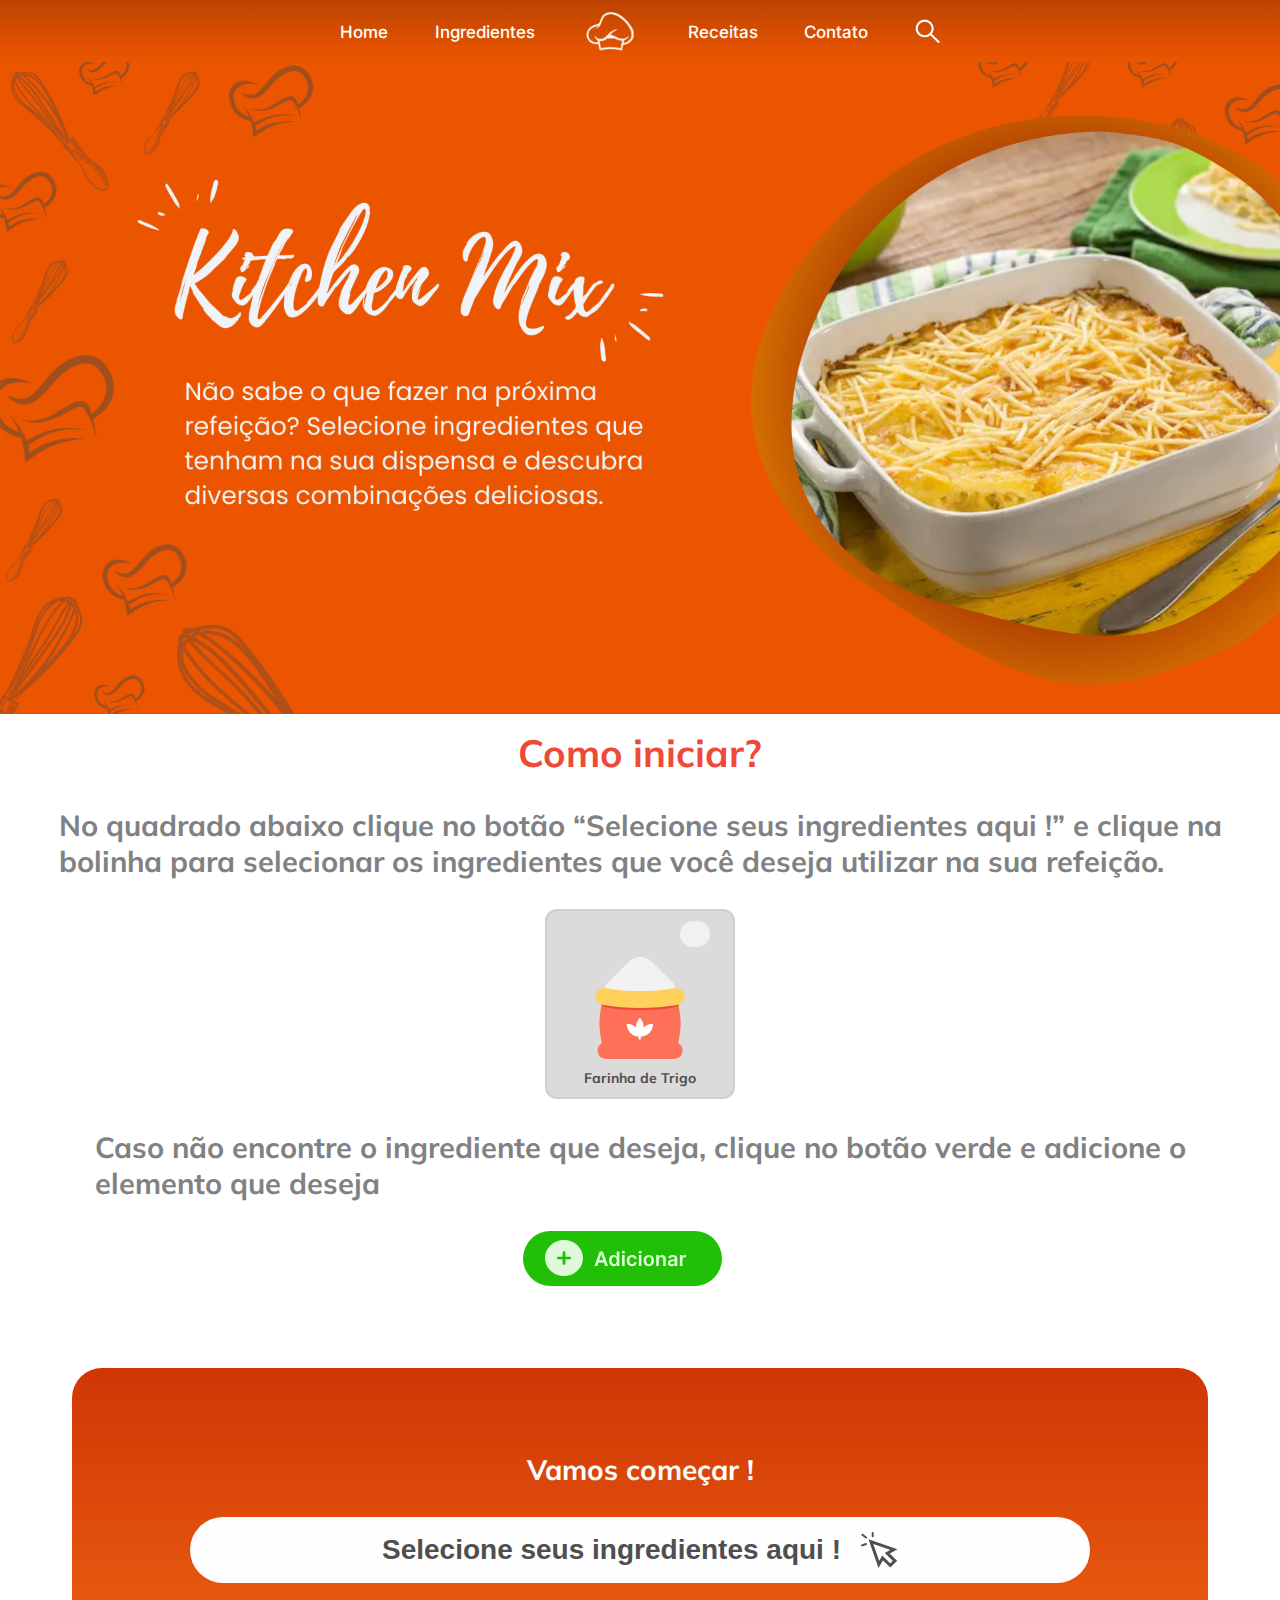
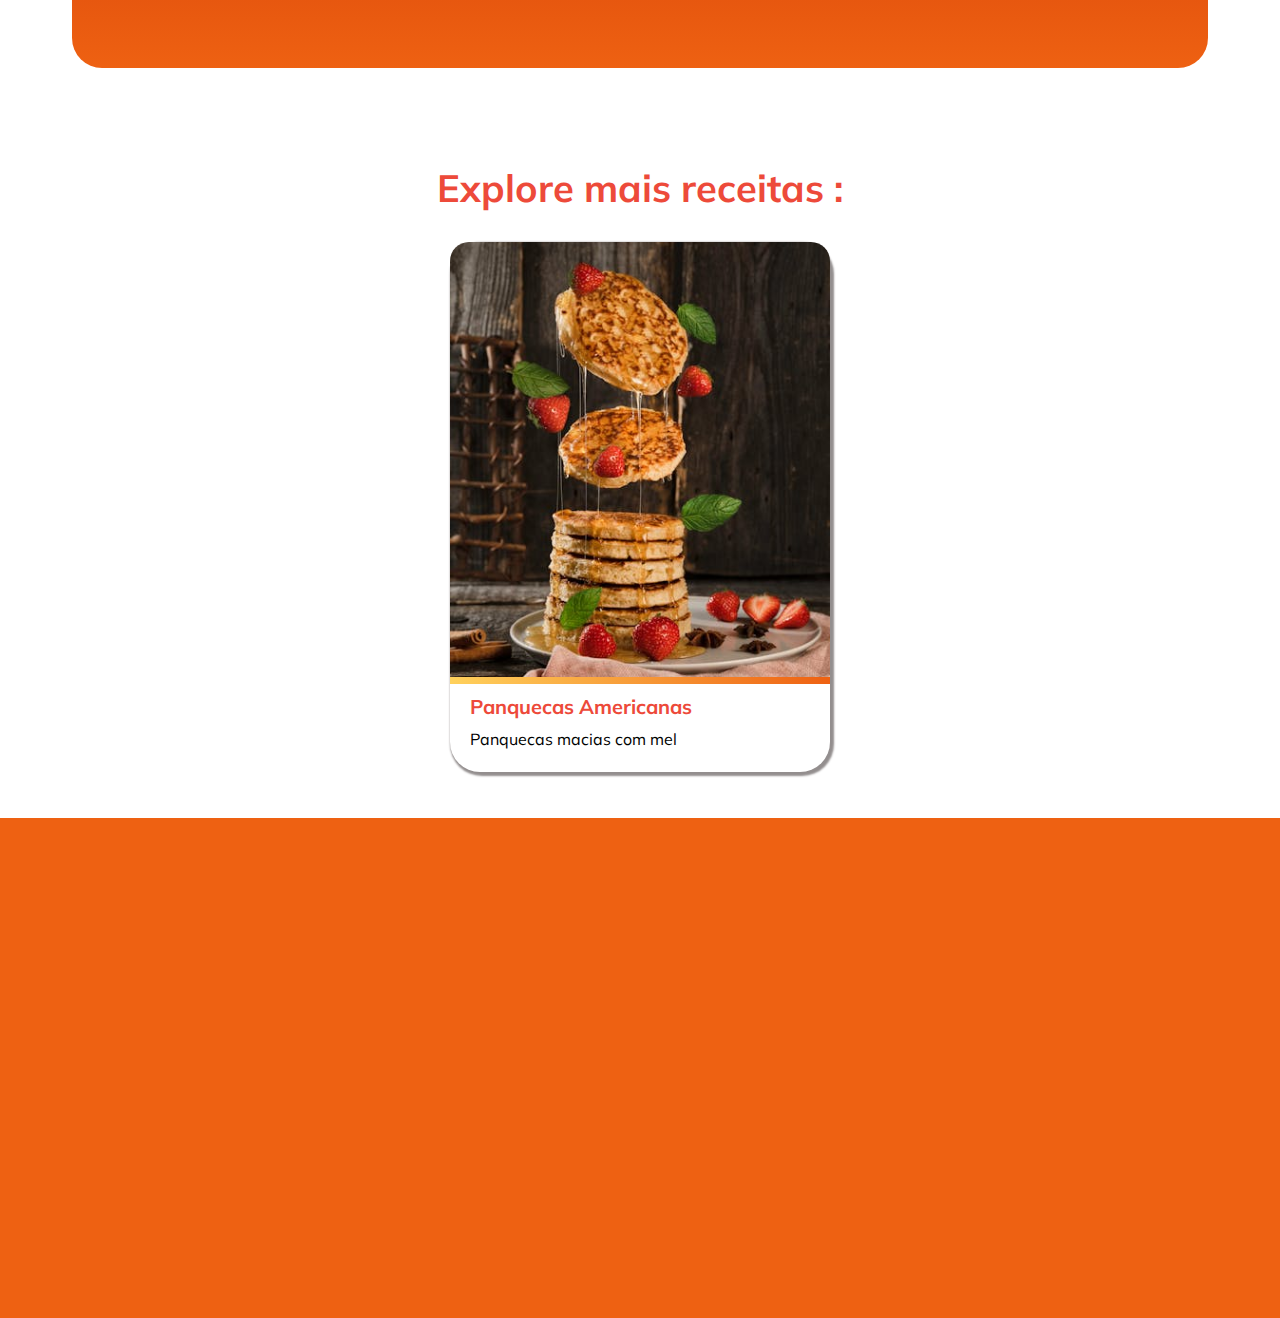
==== index.html @ e92a493b "faixa" ====
<!DOCTYPE html>
<html lang="pt-br">
<head>
    <meta charset="UTF-8">
    <meta name="viewport" content="width=device-width, initial-scale=1.0">
    <title>Kitchen Mix</title>
    <link rel="stylesheet" href="css/style.css">
    <link rel="icon" href="img/logo.svg">
  </head>
<body>
    <header>
        <nav>
          <a href="">Home</a>
          <a href="">Ingredientes</a>
          <div class="logo">
            <img src="img/logo.svg" alt="">
          </div>
          <a href="">Receitas</a>
          <a href="">Contato</a>
          <div class="lupa">
            <img src="img/lupa.svg" alt="">
          </div>
      </nav>
      </header>
      <main>
        <img src="img/home.svg" alt="">
      </main>

      <section class="align-tut">
        <article class="tutorial">
          <h2>Como iniciar?</h2>
          <h1>No quadrado abaixo clique no botão “Selecione seus ingredientes aqui !” e clique na <br> bolinha para selecionar os ingredientes que você deseja utilizar na sua refeição.</h1>
          <div class="card-ing">
            <div class="ball"></div>
            <img src="img/farinha.svg" alt="">
              <p>Farinha de Trigo</p>
          </div>
          <h1>Caso não encontre o ingrediente que deseja, clique no botão verde e adicione o <br> elemento que deseja</h1>
          <img src="img/add.svg" alt="">
        </article>
      </section>

      <section class="align-start">
        <article class="start">
          <h1>Vamos começar !</h1>
          <button><h1>Selecione seus ingredientes aqui ! </h1><img src="img/click.svg" alt=""></button>
        </article>
      </section>

      <section class="section-exp">
        <article class="explore">
          <h1>Explore mais receitas :</h1>
          <div class="card-exp">
            <img src="img/panqueca.svg" alt="">
            <div class="retangle"></div>
            <h1>Panquecas Americanas</h1>
            <p>Panquecas macias com mel</p>
          </div>
        </article>
      </section>

      <section class="faixa-laranja">
        <article>

        </article>
      </section>

</body>
</html>
---- css/style.css ----
@import url('https://fonts.googleapis.com/css2?family=DM+Sans:ital,opsz,wght@0,9..40,100..1000;1,9..40,100..1000&family=Inter:wght@100..900&family=Mulish:ital,wght@0,200..1000;1,200..1000&family=Open+Sans:ital,wght@0,300..800;1,300..800&display=swap');

* {
    padding: 0;
    margin: 0;
    box-sizing: border-box;
}

body {
    width: 100%;
    font-family: "Mulish", sans-serif;
    margin: auto;
    display: flex;
    flex-direction: column;
}

header {
    width: 100%;
    height: 62px;
    background: linear-gradient(#BC4400,#EC5500);
    display: flex;
    flex-direction: row;
    justify-content: space-around;
    align-items: center;
}

.logo img {
    width: 60px;
    padding-top: 5px;
}

.lupa img {
    width: 25px;
    padding-top: 12px;
}

a {
    font-family: "Inter", sans-serif;
    font-size: 17px;
    font-weight: 500;
    color: white;
    text-decoration: none;
    padding-top: 15px;
}

nav {
    display: inline-block;
    display: flex;
    justify-content: space-between;
    width: 600px;
  }

  
a:hover {
    color: #e6bfbf;
    transition: 0.3s all;
}

main img{
    width: 100%;
}

.align-start {
    height: 400px;
    display: flex;
    justify-content: center;
    align-items: center;
}

.start {
    width: 1136px;
    height: 300px;
    border-radius: 30px;
    background:linear-gradient(#CF3605, #EE6112);
    display: flex;
    flex-direction: column;
    justify-content: center;
    align-items: center;
    gap: 30px;
}

h1 {
    font-size: 28px;
    color: white;
    font-weight: 500px;
}

.start button {
    width: 900px;
    height: 66px;
    background-color: #FEFEFE;
    border-radius: 40px;
    border: none;
    font-size: 20px;
    font-weight: 800px;
    display: flex;
    justify-content: center;
    align-items: center;
    gap: 20px;
}
.start button h1{
    color: #504E4E;
}

.align-tut {
    height: 600px;
    display: flex;
    justify-content: center;
    align-items: center;
}

.tutorial {
    display: flex;
    flex-direction: column;
    justify-content: center;
    align-items: center;
    gap: 30px;
}

.tutorial h2,
.explore h1 {
    color: #ED4A3A;
    font-size: 38px;
}

.tutorial h1 {
    color: #808183;
    font-size: 29px;
}

.card-ing {
    width: 190px;
    height: 190px;
    border-radius: 12px;
    background-color: #DBDBDB;
    border: 2px solid #C9CFD3;
    display: flex;
    flex-direction: column;
    justify-content: center;
    align-items: center;
    gap: 10px;
}

.card-ing p {
    font-size: 14px;
    color: #504E4E;
    font-weight: 700;
    margin-bottom: 10px;
}

.ball {
    width: 30px;
    height: 29px;
    border-radius: 50px;
    background-color: #F1F1F1;
    border: 1.5 solid #C9CFD3;
    margin-left: 110px;
    margin-top: 10px;
}

.section-exp {
    width: 100%;
    height: 700px;
    display: flex;
    justify-content: center;
    align-items: center;
}

.explore {
    display: flex;
    flex-direction: column;
    justify-content: center;
    align-items: center;
}

.card-exp {
    margin-top: 30px;
    width: 380px;
    height: 530px;
    background-color: white;
    border-radius: 30px;
    box-shadow: 2px 2px 2px 2px#938e8e;
}

.card-exp img{
    width: 380px;
}

.card-exp h1{
    color: #ED4A3A;
    font-size: 20px;
}

.retangle {
    margin-top: -6px;
    width: 380px;
    height: 9px;
    background:linear-gradient(-90deg,#EE6112, #FFD15C);
}

.card-exp p,
.card-exp h1{
    margin-top: 10px;
    margin-left: 20px;
}

.faixa-laranja {
    width: 100%;
    height: 500px;
    background-color: #EE6112;
}
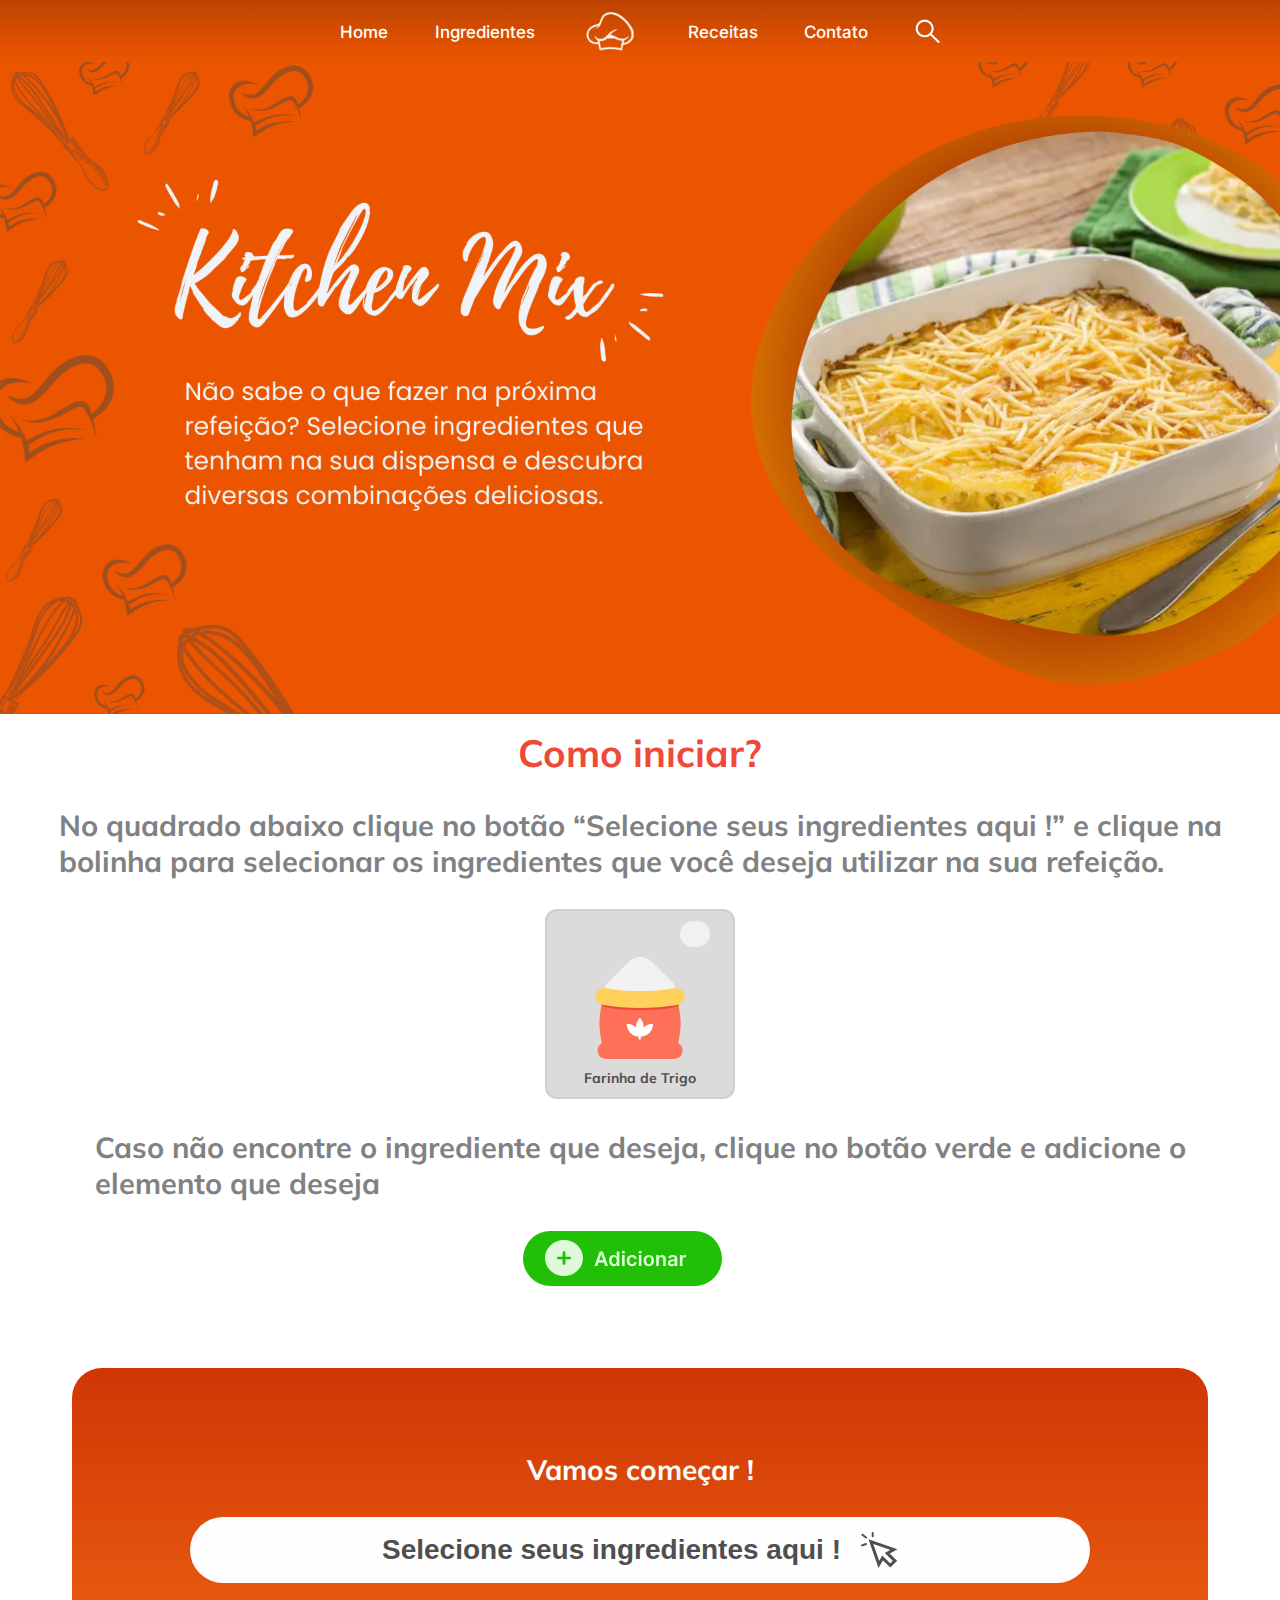
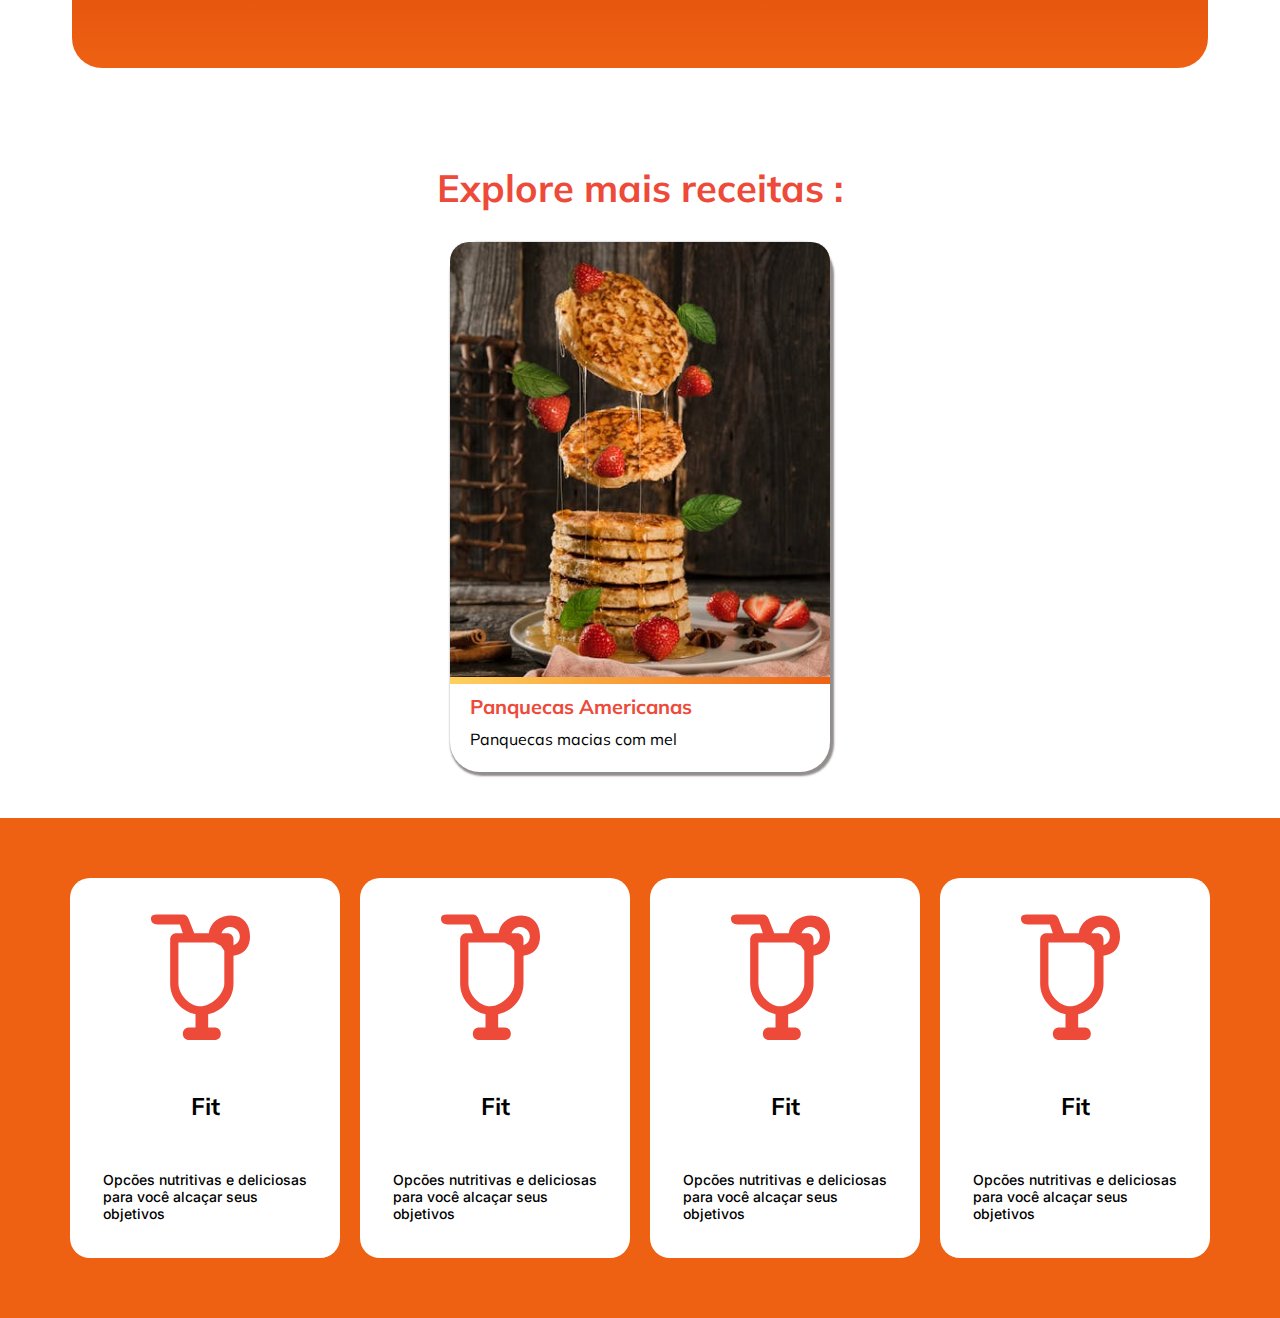
==== commit 8db2e974: "card" ====
--- a/index.html
+++ b/index.html
@@ -60,8 +60,27 @@
       </section>
 
       <section class="faixa-laranja">
-        <article>
-
+        <article class="align-faixa">
+          <div class="card-one">
+            <img src="img/copo.svg" alt="">
+            <h1>Fit</h1>
+            <p>Opcões nutritivas e deliciosas <br> para você alcaçar seus <br> objetivos</p>
+          </div>
+          <div class="card-one">
+            <img src="img/copo.svg" alt="">
+            <h1>Fit</h1>
+            <p>Opcões nutritivas e deliciosas <br> para você alcaçar seus <br> objetivos</p>
+          </div>
+          <div class="card-one">
+            <img src="img/copo.svg" alt="">
+            <h1>Fit</h1>
+            <p>Opcões nutritivas e deliciosas <br> para você alcaçar seus <br> objetivos</p>
+          </div>
+          <div class="card-one">
+            <img src="img/copo.svg" alt="">
+            <h1>Fit</h1>
+            <p>Opcões nutritivas e deliciosas <br> para você alcaçar seus <br> objetivos</p>
+          </div>
         </article>
       </section>
 
--- a/css/style.css
+++ b/css/style.css
@@ -1,4 +1,5 @@
 @import url('https://fonts.googleapis.com/css2?family=DM+Sans:ital,opsz,wght@0,9..40,100..1000;1,9..40,100..1000&family=Inter:wght@100..900&family=Mulish:ital,wght@0,200..1000;1,200..1000&family=Open+Sans:ital,wght@0,300..800;1,300..800&display=swap');
+@import url('https://fonts.googleapis.com/css2?family=Inter:ital,opsz,wght@0,14..32,100..900;1,14..32,100..900&display=swap');
 
 * {
     padding: 0;
@@ -17,7 +18,7 @@
 header {
     width: 100%;
     height: 62px;
-    background: linear-gradient(#BC4400,#EC5500);
+    background: linear-gradient(#BC4400, #EC5500);
     display: flex;
     flex-direction: row;
     justify-content: space-around;
@@ -48,15 +49,15 @@
     display: flex;
     justify-content: space-between;
     width: 600px;
-  }
-
-  
+}
+
+
 a:hover {
     color: #e6bfbf;
     transition: 0.3s all;
 }
 
-main img{
+main img {
     width: 100%;
 }
 
@@ -71,7 +72,7 @@
     width: 1136px;
     height: 300px;
     border-radius: 30px;
-    background:linear-gradient(#CF3605, #EE6112);
+    background: linear-gradient(#CF3605, #EE6112);
     display: flex;
     flex-direction: column;
     justify-content: center;
@@ -98,7 +99,8 @@
     align-items: center;
     gap: 20px;
 }
-.start button h1{
+
+.start button h1 {
     color: #504E4E;
 }
 
@@ -182,11 +184,11 @@
     box-shadow: 2px 2px 2px 2px#938e8e;
 }
 
-.card-exp img{
+.card-exp img {
     width: 380px;
 }
 
-.card-exp h1{
+.card-exp h1 {
     color: #ED4A3A;
     font-size: 20px;
 }
@@ -195,11 +197,11 @@
     margin-top: -6px;
     width: 380px;
     height: 9px;
-    background:linear-gradient(-90deg,#EE6112, #FFD15C);
+    background: linear-gradient(-90deg, #EE6112, #FFD15C);
 }
 
 .card-exp p,
-.card-exp h1{
+.card-exp h1 {
     margin-top: 10px;
     margin-left: 20px;
 }
@@ -208,4 +210,37 @@
     width: 100%;
     height: 500px;
     background-color: #EE6112;
-}+}
+
+.align-faixa {
+    display: flex;
+    justify-content: center;
+    gap: 20px;
+    align-items: center;
+}
+
+.align-faixa h1 {
+    color: black;
+    font-size: 24px;
+}
+
+.align-faixa p {
+    font-family: "Inter", sans-serif;
+    font-size: 14px;
+    color: black;
+    font-weight: 500;
+    margin-bottom: 10px;
+}
+
+.card-one {
+    display: flex;
+    flex-direction: column;
+    justify-content: space-around;
+    align-items: center;
+    margin-top: 60px;
+    width: 270px;
+    height: 380px;
+    border-radius: 20px;
+    background-color: white;
+}
+
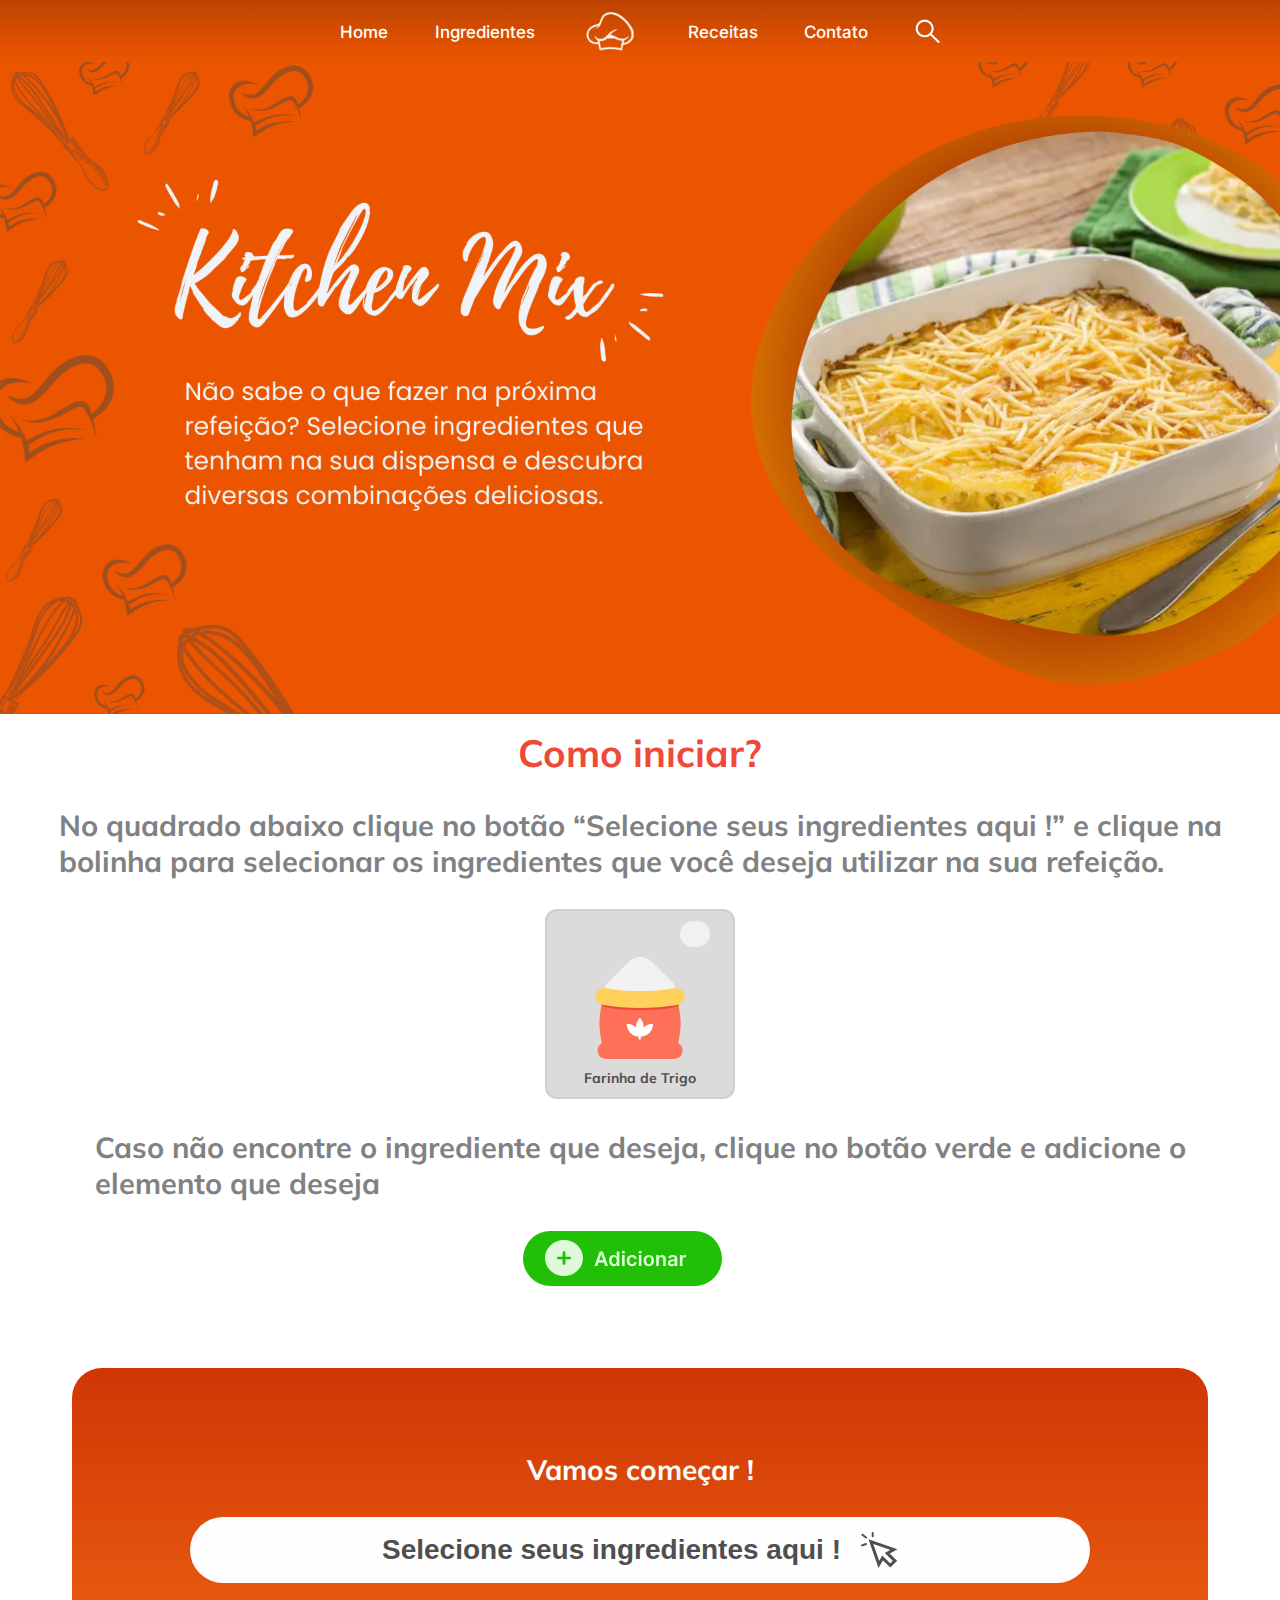
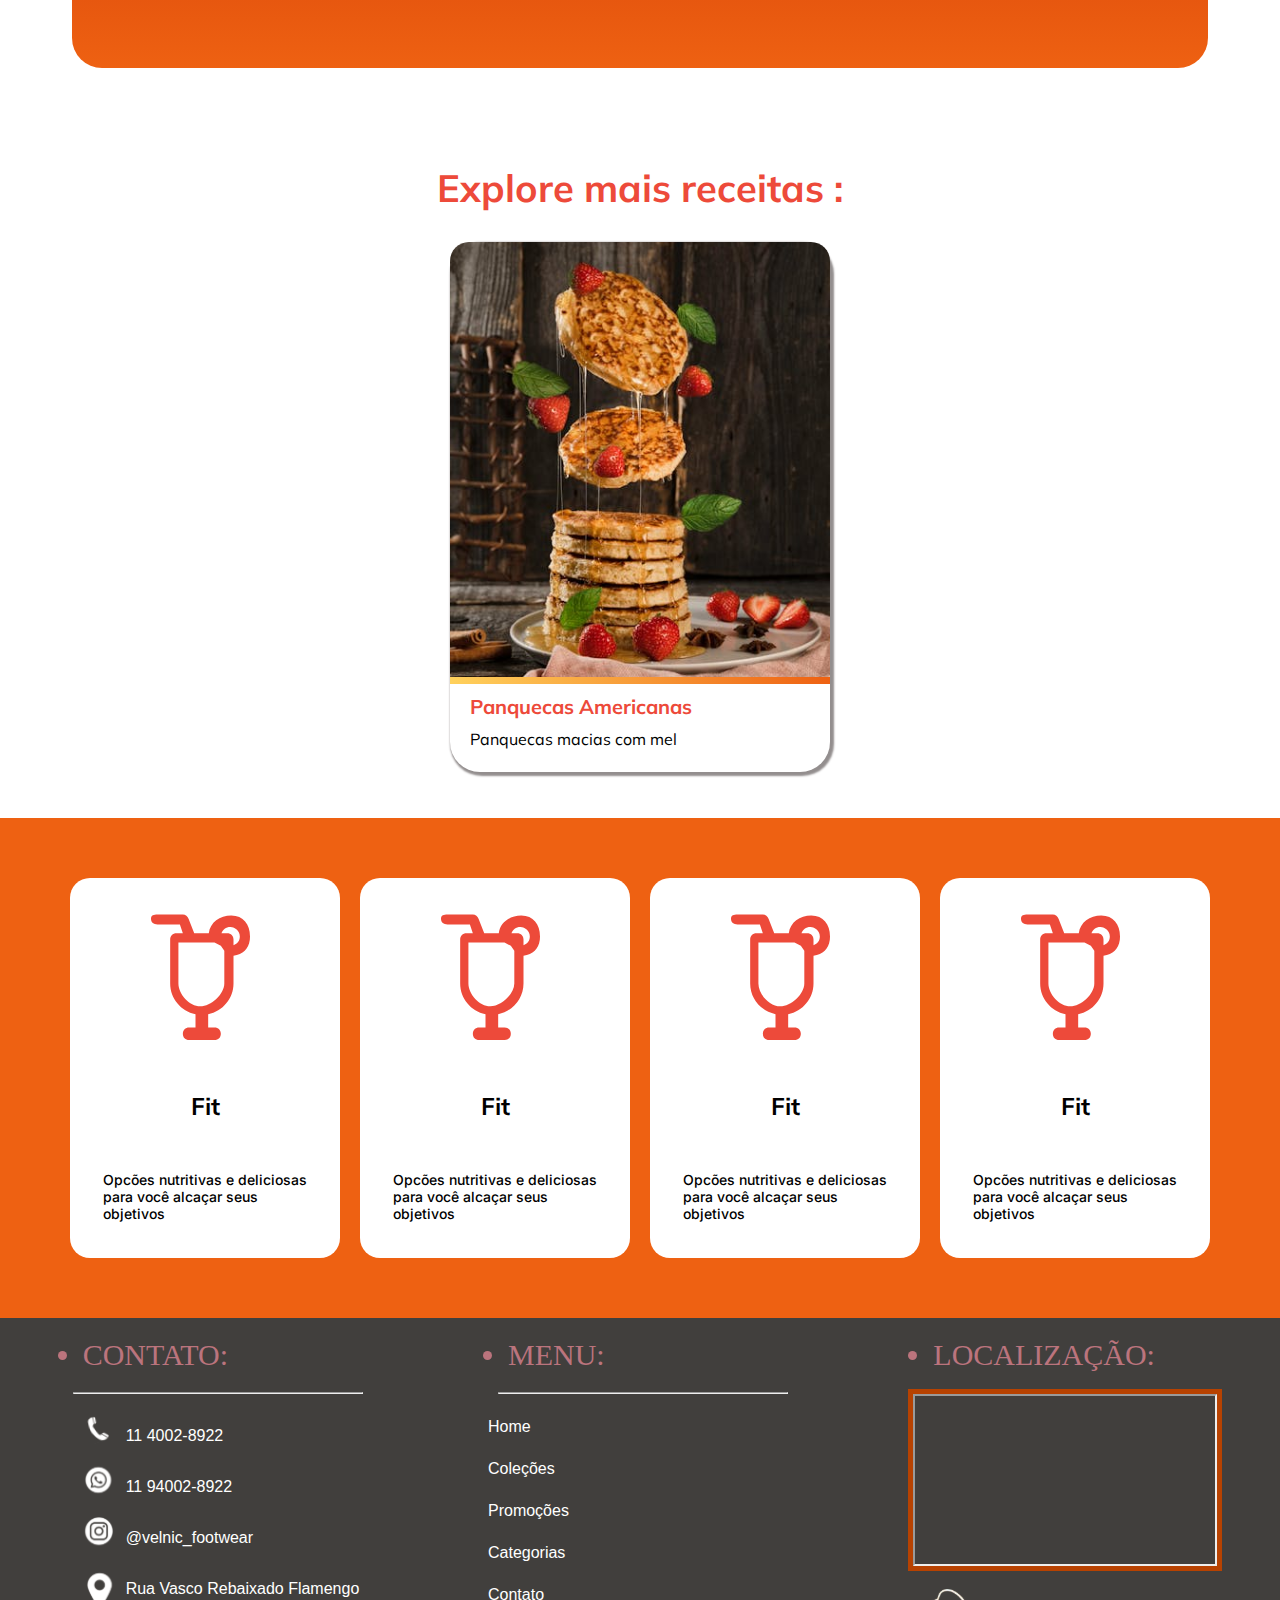
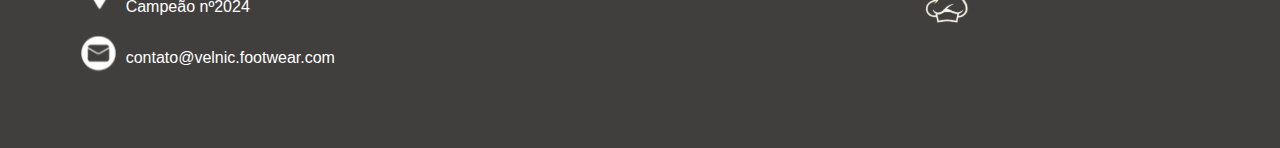
==== commit b016ea92: "footer" ====
--- a/index.html
+++ b/index.html
@@ -84,5 +84,53 @@
         </article>
       </section>
 
+      <footer>
+        <article>
+          <li>CONTATO:</li>
+          <hr>
+          <div class="tel-footer">
+            <img src="img/tel.svg" alt="ícone branco de telefone">
+            <p>11 4002-8922</p>
+          </div>
+          <div class="whats-footer">
+            <img src="img/icon whats.svg" alt="ícone branco de whatsapp">
+            <p>11 94002-8922</p>
+          </div>
+          <div class="insta-footer">
+            <img src="img/icon insta.svg" alt="ícone branco do instagram">
+            <p>@velnic_footwear</p>
+          </div>
+          <div class="local-footer">
+            <img src="img/localização icon.svg" alt="ícone branco de localização">
+            <p>Rua Vasco Rebaixado Flamengo <br> Campeão nº2024</p>
+          </div>
+          <div class="carta-footer">
+            <img src="img/carta icon.svg" alt="ícone branco de carta">
+            <p>contato@velnic.footwear.com</p>
+          </div>
+        </article>
+        <article class="menu-footer">
+          <li>MENU:</li>
+          <hr>
+          <ul>
+            <p>Home</p>
+          </ul>
+          <p>Coleções</p>
+          <p>Promoções</p>
+          <p>Categorias</p>
+          <p>Contato</p>
+        </article>
+        <article class="location-footer">
+          <li>LOCALIZAÇÃO:</li>
+          <hr>
+          <map>
+            <iframe
+              src="https://www.google.com/maps/embed?pb=!1m18!1m12!1m3!1d3654.7800693664562!2d-46.724310725172565!3d-23.64804606478164!2m3!1f0!2f0!3f0!3m2!1i1024!2i768!4f13.1!3m3!1m2!1s0x94ce510e8d3746ed%3A0x3e9f3a76e1ebfb69!2sEscola%20Senai%20Su%C3%AD%C3%A7o-Brasileira%20Paulo%20Ernesto%20Tolle!5e0!3m2!1spt-BR!2sbr!4v1713235578941!5m2!1spt-BR!2sbr"
+              allowfullscreen="" loading="lazy" referrerpolicy="no-referrer-when-downgrade">
+            </iframe>
+          </map>
+          <img src="img/logo.svg" alt="ilustração de um mini milkshake rosa">
+        </article>
+      </footer>
 </body>
 </html>--- a/css/style.css
+++ b/css/style.css
@@ -244,3 +244,92 @@
     background-color: white;
 }
 
+footer {
+    width: 100%;
+    height: 430px;
+    background-color: #413F3D;
+    display: flex;
+    justify-content: space-around;
+  }
+  
+  footer li {
+    color: #bb747d;
+    margin: 20px;
+    font-family: "Fjord One", serif;
+    font-weight: 500;
+    font-size: 30px;
+  }
+  
+  hr {
+    width: 290px;
+    margin-left: 10px;
+  }
+  
+  .tel-footer,
+  .whats-footer,
+  .insta-footer,
+  .local-footer,
+  .carta-footer {
+    font-family: 'Poppins', sans-serif;
+    font-size: 20px;
+    color: white;
+    display: flex;
+    padding-top: 19px;
+    padding-left: 8px;
+    gap: 10px;
+  }
+  
+  .tel-footer img,
+  .whats-footer img,
+  .insta-footer img,
+  .local-footer img,
+  .carta-footer img {
+    width: 45px;
+    display: flex;
+    padding-left: 10px;
+  }
+  
+  .tel-footer p,
+  .whats-footer p,
+  .insta-footer p,
+  .local-footer p,
+  .carta-footer p {
+    font-family: "Fira Sans Condensed", sans-serif;
+    font-size: 16px;
+    color: white;
+    display: flex;
+    padding-top: 14px;
+    font-weight: 500;
+    font-style: normal;
+  }
+  
+  .menu-footer p {
+    font-family: "Fira Sans Condensed", sans-serif;
+    font-size: 16px;
+    color: white;
+    padding-top: 24px;
+    font-weight: 500;
+    font-style: normal;
+  }
+  
+  .menu-footer ul p {
+    font-family: "Fira Sans Condensed", sans-serif;
+    font-size: 16px;
+    color: white;
+    padding-top: 24px;
+    font-weight: 500;
+    font-style: normal;
+  }
+  
+  .location-footer img {
+    width: 20%;
+    display: flex;
+    padding-top: 19px;
+    padding-left: 8px;
+  }
+  
+  iframe {
+    width: 100%;
+    height: 40%;
+    box-shadow: 0px 0px 0px 5px #B74201;
+  }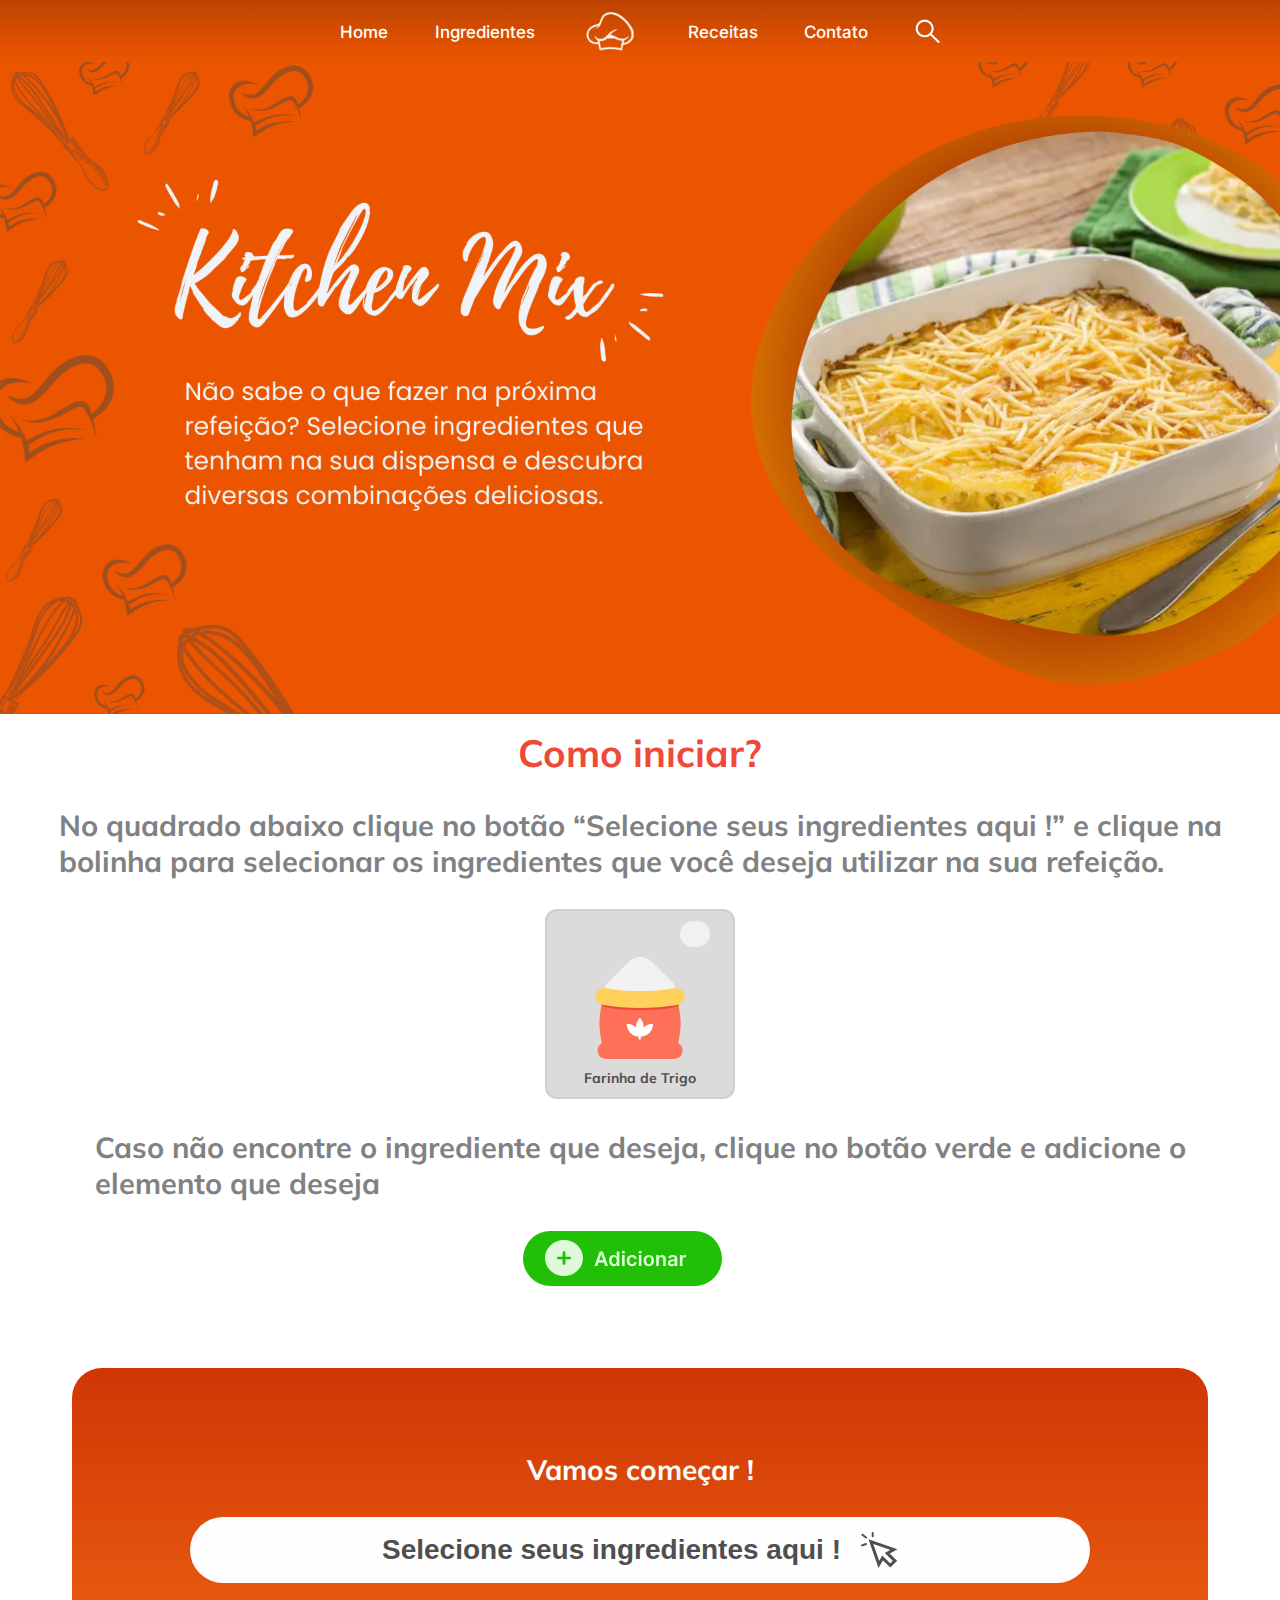
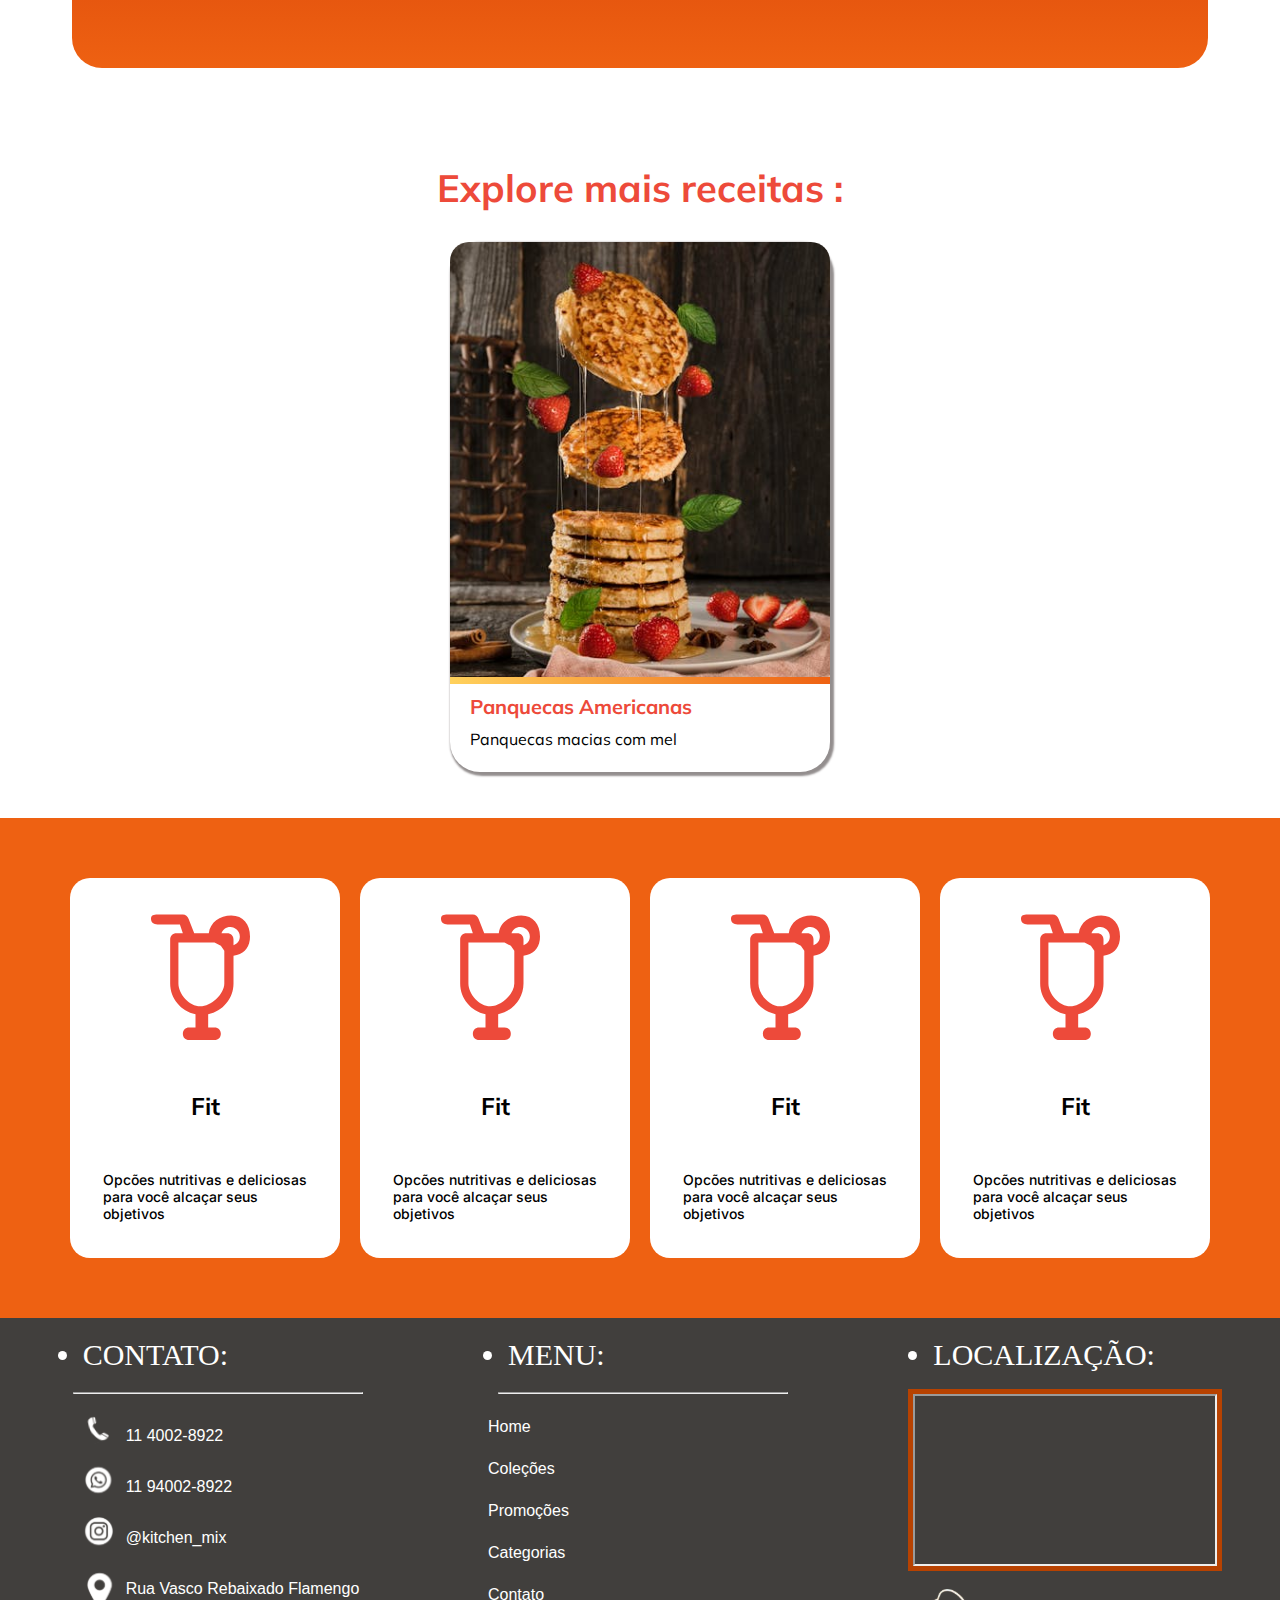
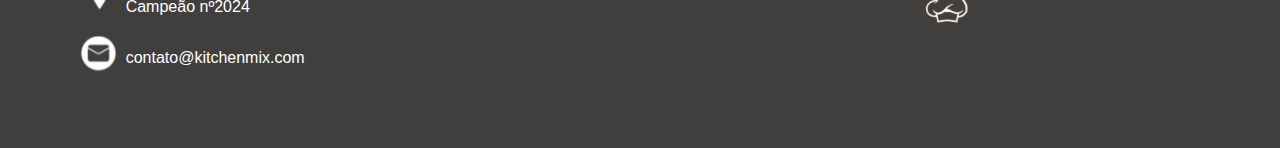
==== commit 632f1915: "footer1" ====
--- a/index.html
+++ b/index.html
@@ -98,7 +98,7 @@
           </div>
           <div class="insta-footer">
             <img src="img/icon insta.svg" alt="ícone branco do instagram">
-            <p>@velnic_footwear</p>
+            <p>@kitchen_mix</p>
           </div>
           <div class="local-footer">
             <img src="img/localização icon.svg" alt="ícone branco de localização">
@@ -106,7 +106,7 @@
           </div>
           <div class="carta-footer">
             <img src="img/carta icon.svg" alt="ícone branco de carta">
-            <p>contato@velnic.footwear.com</p>
+            <p>contato@kitchenmix.com</p>
           </div>
         </article>
         <article class="menu-footer">
@@ -124,9 +124,8 @@
           <li>LOCALIZAÇÃO:</li>
           <hr>
           <map>
-            <iframe
-              src="https://www.google.com/maps/embed?pb=!1m18!1m12!1m3!1d3654.7800693664562!2d-46.724310725172565!3d-23.64804606478164!2m3!1f0!2f0!3f0!3m2!1i1024!2i768!4f13.1!3m3!1m2!1s0x94ce510e8d3746ed%3A0x3e9f3a76e1ebfb69!2sEscola%20Senai%20Su%C3%AD%C3%A7o-Brasileira%20Paulo%20Ernesto%20Tolle!5e0!3m2!1spt-BR!2sbr!4v1713235578941!5m2!1spt-BR!2sbr"
-              allowfullscreen="" loading="lazy" referrerpolicy="no-referrer-when-downgrade">
+            <iframe src="https://www.google.com/maps/embed?pb=!1m18!1m12!1m3!1d3654.559424972781!2d-46.72040232517223!3d-23.655944165072835!2m3!1f0!2f0!3f0!3m2!1i1024!2i768!4f13.1!3m3!1m2!1s0x94ce51a36a2b5357%3A0x6375faa71efa063e!2sUniversidade%20Cruzeiro%20do%20Sul%20-%20Campus%20Santo%20Amaro!5e0!3m2!1spt-BR!2sbr!4v1725216481621!5m2!1spt-BR!2sbr" 
+            allowfullscreen="" loading="lazy" referrerpolicy="no-referrer-when-downgrade">
             </iframe>
           </map>
           <img src="img/logo.svg" alt="ilustração de um mini milkshake rosa">
--- a/css/style.css
+++ b/css/style.css
@@ -253,7 +253,7 @@
   }
   
   footer li {
-    color: #bb747d;
+    color:white;
     margin: 20px;
     font-family: "Fjord One", serif;
     font-weight: 500;
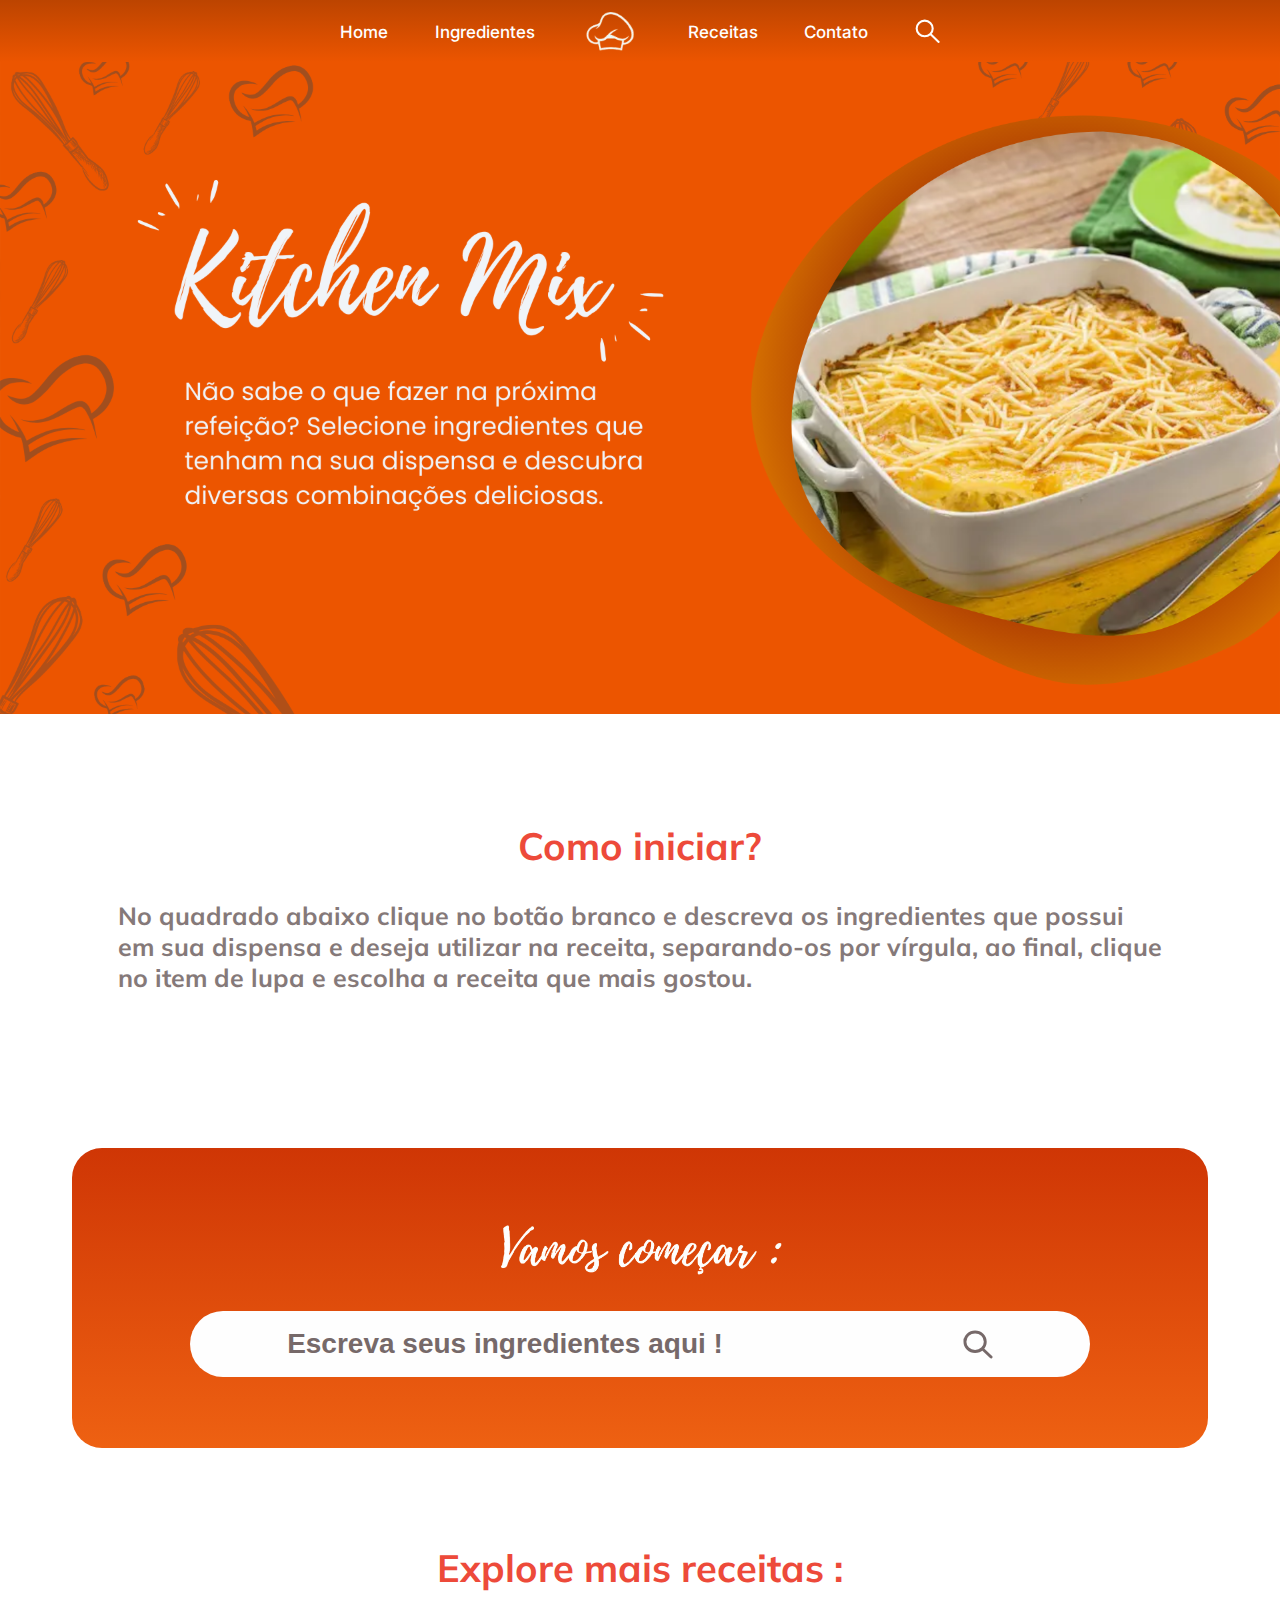
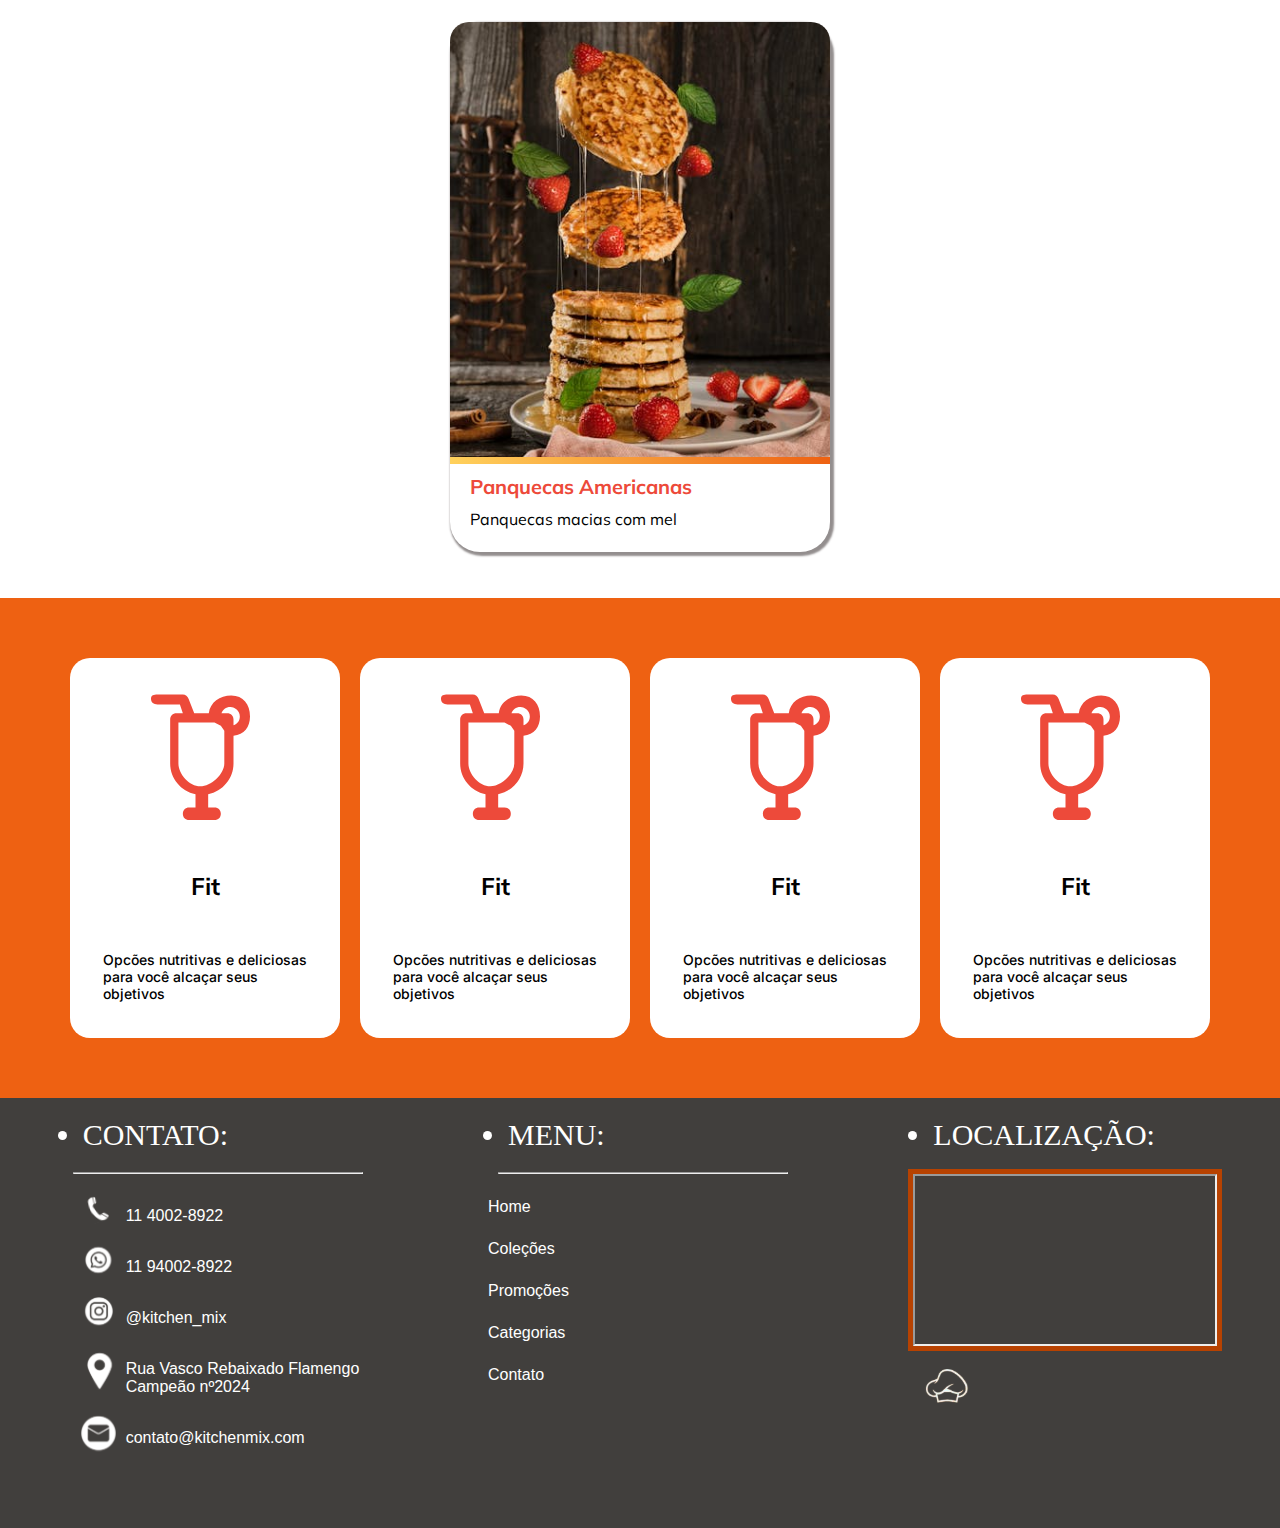
==== commit d5e8a3d1: "up" ====
--- a/index.html
+++ b/index.html
@@ -29,21 +29,16 @@
       <section class="align-tut">
         <article class="tutorial">
           <h2>Como iniciar?</h2>
-          <h1>No quadrado abaixo clique no botão “Selecione seus ingredientes aqui !” e clique na <br> bolinha para selecionar os ingredientes que você deseja utilizar na sua refeição.</h1>
-          <div class="card-ing">
-            <div class="ball"></div>
-            <img src="img/farinha.svg" alt="">
-              <p>Farinha de Trigo</p>
-          </div>
-          <h1>Caso não encontre o ingrediente que deseja, clique no botão verde e adicione o <br> elemento que deseja</h1>
-          <img src="img/add.svg" alt="">
+          <h1>No quadrado abaixo clique no botão branco e descreva os ingredientes que possui <br> em sua dispensa e deseja utilizar na receita, separando-os por vírgula, ao final, clique <br>no item de lupa e escolha a receita que mais gostou.</h1>
         </article>
       </section>
 
       <section class="align-start">
         <article class="start">
-          <h1>Vamos começar !</h1>
-          <button><h1>Selecione seus ingredientes aqui ! </h1><img src="img/click.svg" alt=""></button>
+          <img src="img/vamos-comecar.png" alt="">
+          <div class="botao">
+            <button><h1>Escreva seus ingredientes aqui !</h1><img src="img/lupa-cinza.svg" alt=""></button>
+          </div>
         </article>
       </section>
 
--- a/css/style.css
+++ b/css/style.css
@@ -100,15 +100,25 @@
     gap: 20px;
 }
 
+.start img {
+    width: 298px;
+}
+
+
 .start button h1 {
-    color: #504E4E;
+    color: #766969;
 }
 
 .align-tut {
-    height: 600px;
-    display: flex;
-    justify-content: center;
-    align-items: center;
+    height: 380px;
+    display: flex;
+    justify-content: center;
+    align-items: center;
+}
+
+.botao button img{
+    width: 30px;
+    margin-left: 220px;
 }
 
 .tutorial {
@@ -126,38 +136,8 @@
 }
 
 .tutorial h1 {
-    color: #808183;
-    font-size: 29px;
-}
-
-.card-ing {
-    width: 190px;
-    height: 190px;
-    border-radius: 12px;
-    background-color: #DBDBDB;
-    border: 2px solid #C9CFD3;
-    display: flex;
-    flex-direction: column;
-    justify-content: center;
-    align-items: center;
-    gap: 10px;
-}
-
-.card-ing p {
-    font-size: 14px;
-    color: #504E4E;
-    font-weight: 700;
-    margin-bottom: 10px;
-}
-
-.ball {
-    width: 30px;
-    height: 29px;
-    border-radius: 50px;
-    background-color: #F1F1F1;
-    border: 1.5 solid #C9CFD3;
-    margin-left: 110px;
-    margin-top: 10px;
+    color: #857979;
+    font-size: 25px;
 }
 
 .section-exp {
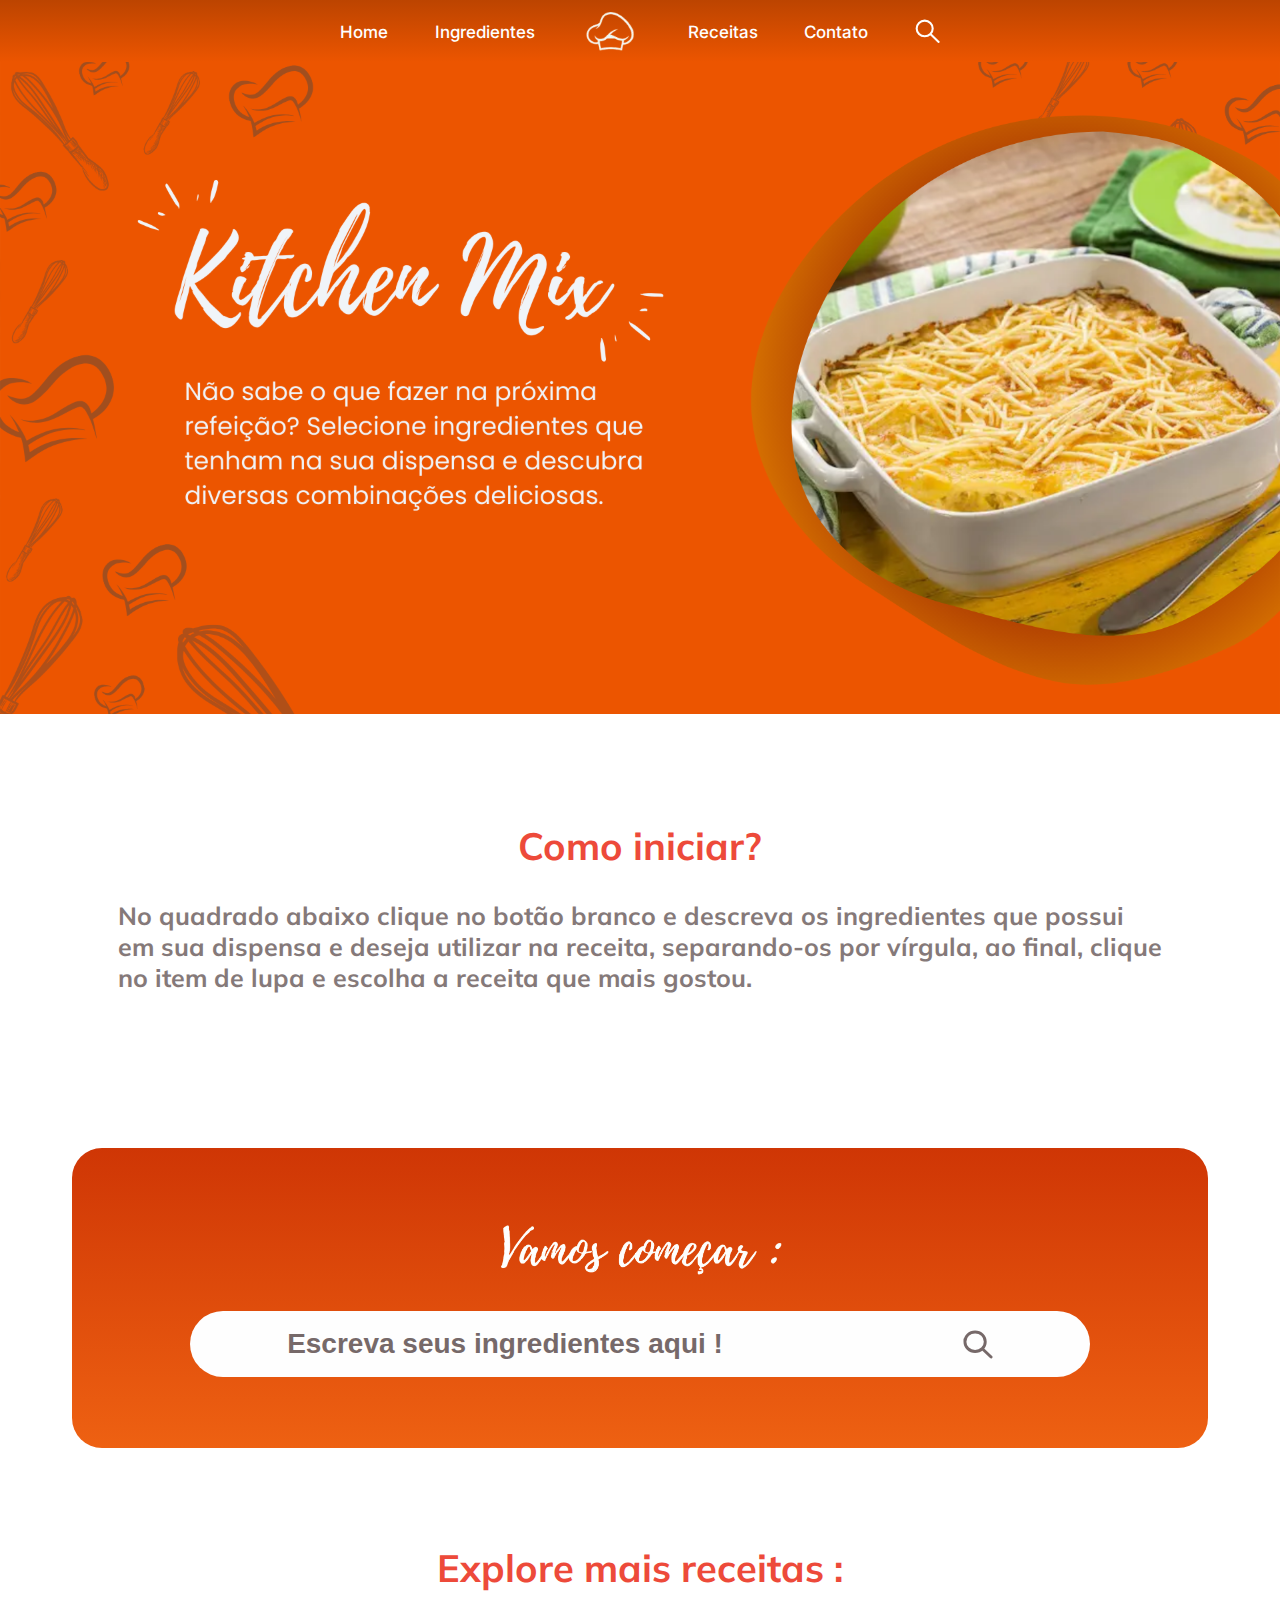
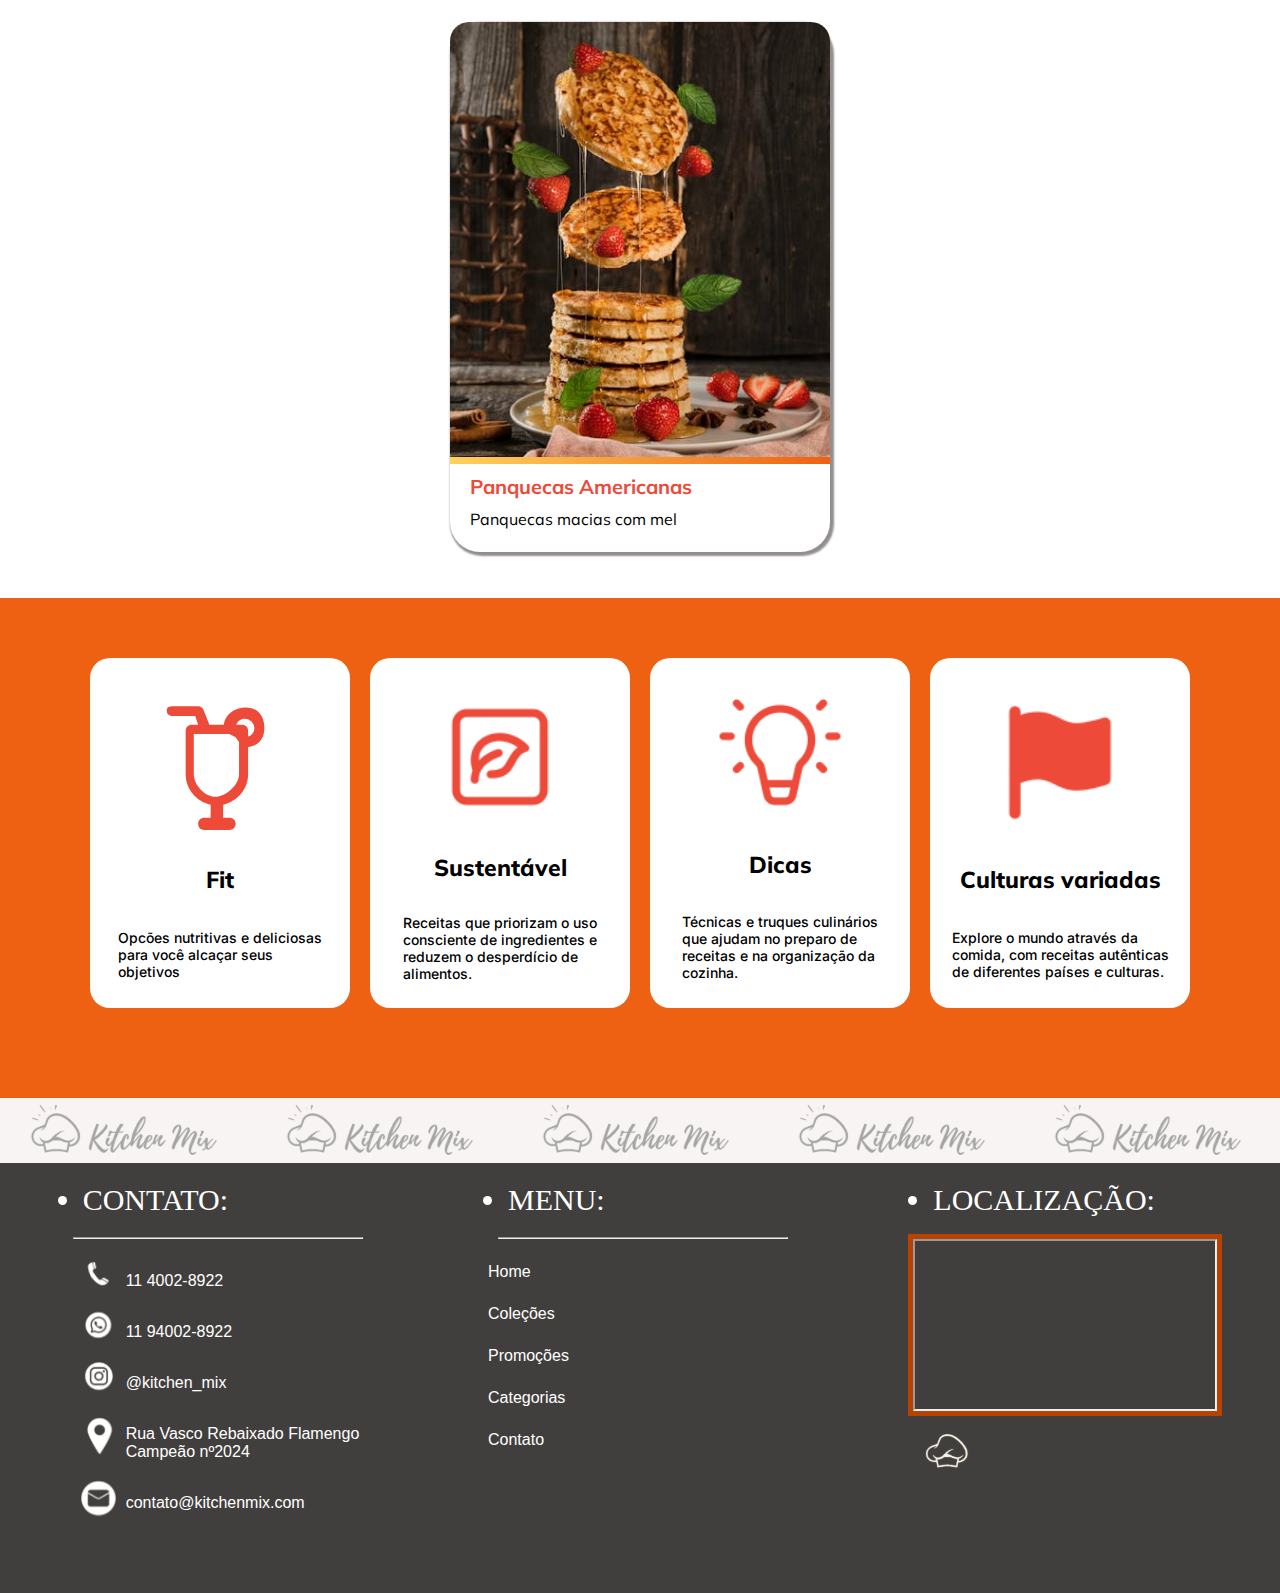
==== commit 3f4179cd: "cards-foods" ====
--- a/index.html
+++ b/index.html
@@ -62,20 +62,30 @@
             <p>Opcões nutritivas e deliciosas <br> para você alcaçar seus <br> objetivos</p>
           </div>
           <div class="card-one">
-            <img src="img/copo.svg" alt="">
-            <h1>Fit</h1>
-            <p>Opcões nutritivas e deliciosas <br> para você alcaçar seus <br> objetivos</p>
+            <img src="img/saudavel.svg" alt="">
+            <h1>Sustentável</h1>
+            <p>Receitas que priorizam o uso <br>consciente de ingredientes e <br>reduzem o desperdício de <br>alimentos.
           </div>
           <div class="card-one">
-            <img src="img/copo.svg" alt="">
-            <h1>Fit</h1>
-            <p>Opcões nutritivas e deliciosas <br> para você alcaçar seus <br> objetivos</p>
+            <img src="img/lampada.svg" alt="">
+            <h1>Dicas</h1>
+            <p>Técnicas e truques culinários <br>que ajudam no preparo de <br> receitas e na organização da <br>cozinha.</p>
           </div>
           <div class="card-one">
-            <img src="img/copo.svg" alt="">
-            <h1>Fit</h1>
-            <p>Opcões nutritivas e deliciosas <br> para você alcaçar seus <br> objetivos</p>
+            <img src="img/bandeira.svg" alt="">
+            <h1>Culturas variadas</h1>
+            <p>Explore o mundo através da <br>comida, com receitas autênticas <br>de diferentes países e culturas.</p>
           </div>
+        </article>
+      </section>
+
+      <section>
+        <article class="faixa-logo">
+          <img src="img/kitchen-logo.svg" alt="">
+          <img src="img/kitchen-logo.svg" alt="">
+          <img src="img/kitchen-logo.svg" alt="">
+          <img src="img/kitchen-logo.svg" alt="">
+          <img src="img/kitchen-logo.svg" alt="">
         </article>
       </section>
 
@@ -123,7 +133,7 @@
             allowfullscreen="" loading="lazy" referrerpolicy="no-referrer-when-downgrade">
             </iframe>
           </map>
-          <img src="img/logo.svg" alt="ilustração de um mini milkshake rosa">
+          <img src="img/logo.svg" alt="logo de um chápeu branco com o nome da empresa">
         </article>
       </footer>
 </body>
--- a/css/style.css
+++ b/css/style.css
@@ -201,7 +201,8 @@
 
 .align-faixa h1 {
     color: black;
-    font-size: 24px;
+    font-size: 23px;
+    font-weight: 800;
 }
 
 .align-faixa p {
@@ -218,10 +219,29 @@
     justify-content: space-around;
     align-items: center;
     margin-top: 60px;
-    width: 270px;
-    height: 380px;
+    width: 260px;
+    height: 350px;
     border-radius: 20px;
     background-color: white;
+}
+
+.card-one img {
+    width: 140px;
+    margin-top: 20px;
+}
+
+.faixa-logo {
+    width: 100%;
+    height: 65px;
+    background: #F8F4F4;
+    display: flex;
+    flex-direction: row;
+    justify-content: space-around;
+    align-items: center;
+}
+
+.faixa-logo img{
+    width: 200px;
 }
 
 footer {
